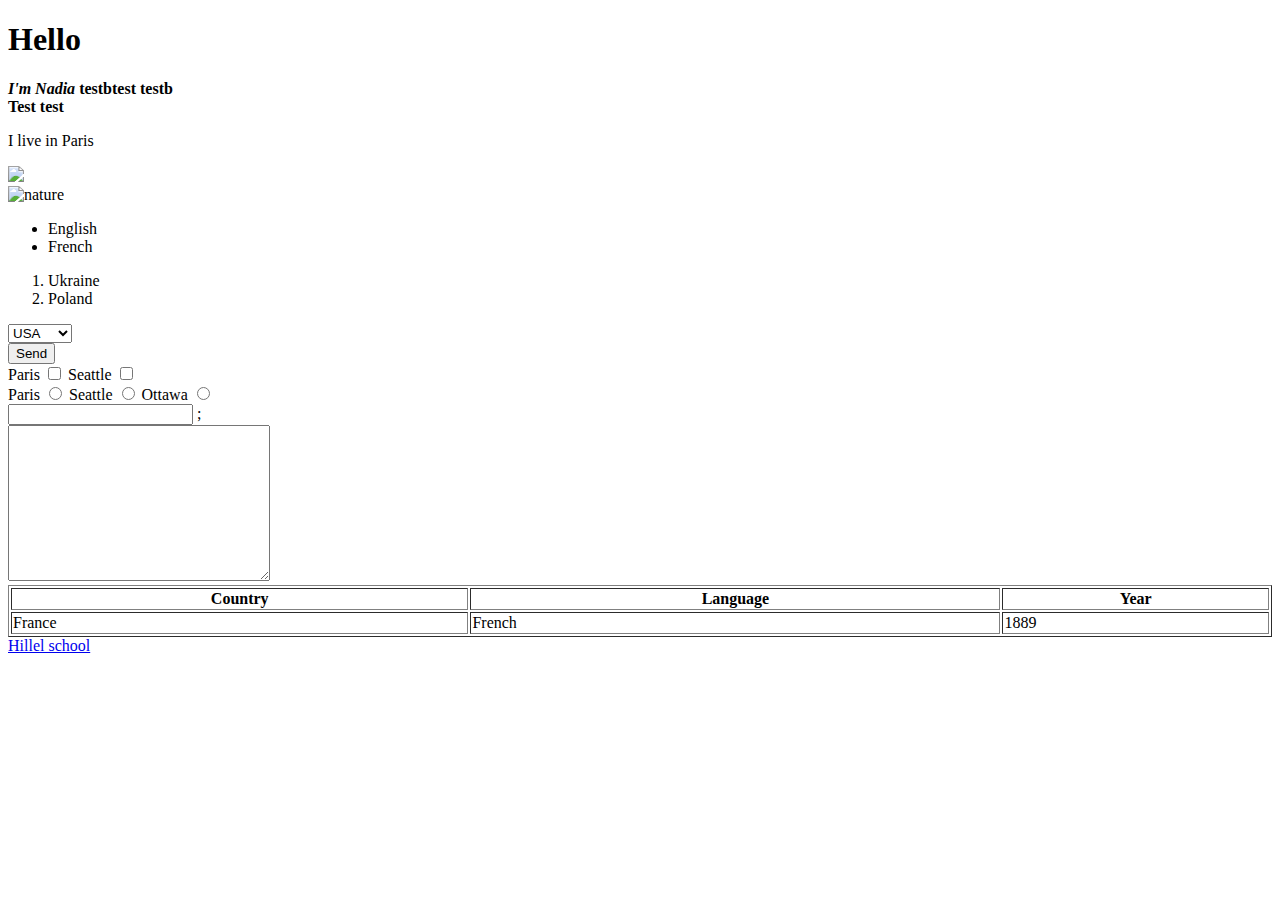
==== index.html @ 1f76a510 "Homework CV HTML" ====
<!DOCTYPE html>
<html lang="en">
<head>
    <meta charset="UTF-8">
    <meta http-equiv="X-UA-Compatible" content="IE=edge">
    <meta name="viewport" content="width=device-width, initial-scale=1.0">
    <title>Hello hillel</title>
</head>
<body>
    <h1>Hello</h1>
 <p><b><i>I'm Nadia</i> testbtest testb <br>Test test </b></p> <div>I live in Paris</div>
 <p>
 <img src="https://cdn.corporate.walmart.com/dims4/WMT/572511c/2147483647/strip/true/crop/1920x1066+0+7/resize/980x544!/quality/90/?url=https%3A%2F%2Fcdn.corporate.walmart.com%2F7b%2F66%2F142c151b4cd3a19c13e1ca65f193%2Fbusinessfornature-banner.png" width="100%"><br>
 <img src="/images/.nature.png" alt="nature">
 </p>

 <ul>
    <li>English</li>
    <li>French</li>
 </ul>
 <ol>
    <li>Ukraine</li>
    <li>Poland</li>
 </ol>
 <select>
    <option value="2" selected>USA</option>
    <option>Spain</option>
    <option>France</option>
 </select> <br>
 <button>Send</button>
<div>
 <label for="Paris">Paris</label>
 <input type="checkbox" id="Paris">
 <label for="Seattle">Seattle</label>
 <input type="checkbox" id="Seattle">
 
 </div>
 <div>
    <label for="Paris">Paris</label>
    <input type="radio" name="test" id="Paris">
    <label for="Seattle">Seattle</label>
    <input type="radio" name="test" id="Seattle">
    <label for="Ottawa">Ottawa</label>
    <input type="radio" name="test" id="Ottawa">
    </div>
 <input> ;<br>
 <textarea cols="30" rows="10"></textarea>
 <br>
<div>
 <table style="width: 100%" border="black">
<tr>
<th>Country</th>
<th>Language</th>
<th>Year</th>
</tr>
<tr>
 <td>France</td>
<td>French</td>
<td>1889</td>
</tr>
</table>
</div>
<a href="https://lms.ithillel.ua/groups/637798eddad9e02a79813f93/lessons"  target="_blank">Hillel school</a> 
</body>
</html>
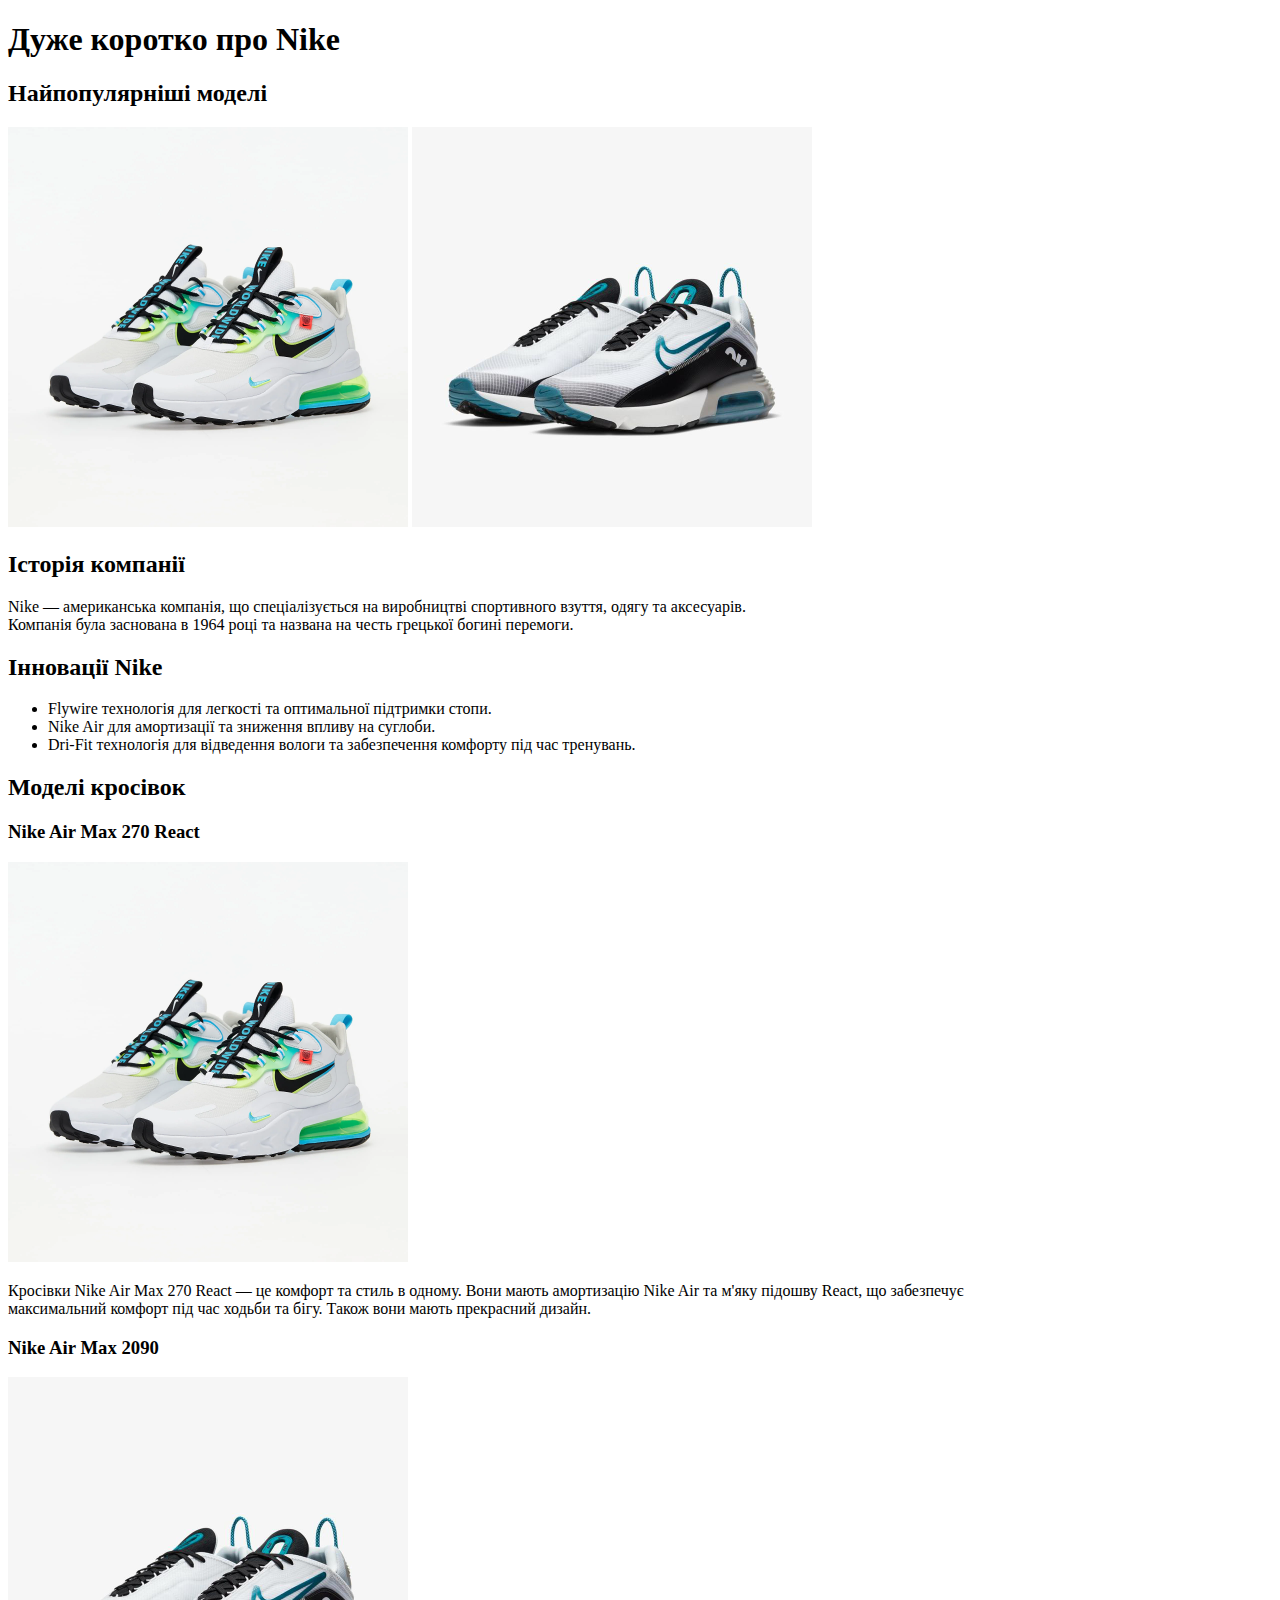
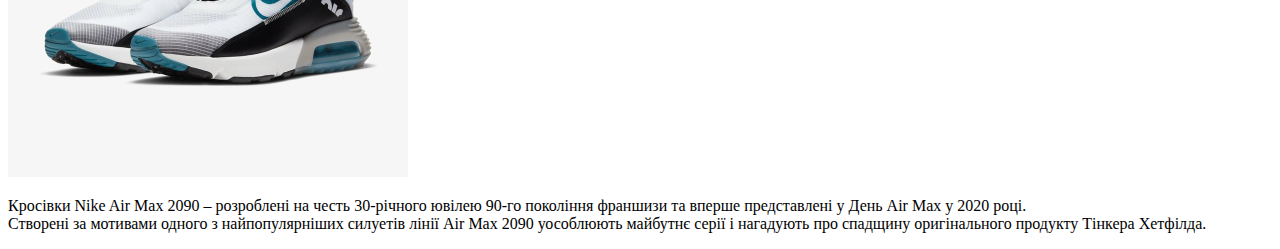
==== commit d4c0006b: "main" ====
--- a/index.html
+++ b/index.html
@@ -1,65 +1,46 @@
 <!DOCTYPE html>
-<html lang="en">
-<head>
-    <meta charset="UTF-8">
-    <meta http-equiv="X-UA-Compatible" content="IE=edge">
-    <meta name="viewport" content="width=device-width, initial-scale=1.0">
-    <title>Hello hillel</title>
-</head>
-<body>
-    <h1>Hello</h1>
- <p><b><i>I'm Nadia</i> testbtest testb <br>Test test </b></p> <div>I live in Paris</div>
- <p>
- <img src="https://cdn.corporate.walmart.com/dims4/WMT/572511c/2147483647/strip/true/crop/1920x1066+0+7/resize/980x544!/quality/90/?url=https%3A%2F%2Fcdn.corporate.walmart.com%2F7b%2F66%2F142c151b4cd3a19c13e1ca65f193%2Fbusinessfornature-banner.png" width="100%"><br>
- <img src="/images/.nature.png" alt="nature">
- </p>
-
- <ul>
-    <li>English</li>
-    <li>French</li>
- </ul>
- <ol>
-    <li>Ukraine</li>
-    <li>Poland</li>
- </ol>
- <select>
-    <option value="2" selected>USA</option>
-    <option>Spain</option>
-    <option>France</option>
- </select> <br>
- <button>Send</button>
-<div>
- <label for="Paris">Paris</label>
- <input type="checkbox" id="Paris">
- <label for="Seattle">Seattle</label>
- <input type="checkbox" id="Seattle">
- 
- </div>
- <div>
-    <label for="Paris">Paris</label>
-    <input type="radio" name="test" id="Paris">
-    <label for="Seattle">Seattle</label>
-    <input type="radio" name="test" id="Seattle">
-    <label for="Ottawa">Ottawa</label>
-    <input type="radio" name="test" id="Ottawa">
-    </div>
- <input> ;<br>
- <textarea cols="30" rows="10"></textarea>
- <br>
-<div>
- <table style="width: 100%" border="black">
-<tr>
-<th>Country</th>
-<th>Language</th>
-<th>Year</th>
-</tr>
-<tr>
- <td>France</td>
-<td>French</td>
-<td>1889</td>
-</tr>
-</table>
-</div>
-<a href="https://lms.ithillel.ua/groups/637798eddad9e02a79813f93/lessons"  target="_blank">Hillel school</a> 
-</body>
+<html>
+    <head>
+        <title>Сайт про Nike</title>
+      </head>
+      <body>
+        <h1>Дуже коротко про Nike</h1>
+        
+        <div>
+          <h2>Найпопулярніші моделі</h2>
+          <img style="width: 400px; height: 400px;" src="./images/71476.webp" alt="Моделі кросівок Nike">
+          <img style="width: 400px; height: 400px;" src="./images/85257330.jpeg" alt="Моделі кросівок Nike">
+    
+        </div>
+    
+        <div>
+          <h2>Історія компанії</h2>
+          <p>Nike — американська компанія, що спеціалізується на виробництві спортивного взуття, одягу та аксесуарів. <br> Компанія була заснована в 1964 році та названа на честь грецької богині перемоги.</p>
+        </div>
+        
+        <div>
+          <h2>Інновації Nike</h2>
+          <ul>
+            <li>Flywire технологія для легкості та оптимальної підтримки стопи.</li>
+            <li>Nike Air для амортизації та зниження впливу на суглоби.</li>
+            <li>Dri-Fit технологія для відведення вологи та забезпечення комфорту під час тренувань.</li>
+          </ul>
+        </div>
+    
+        <div>
+            <h2>Моделі кросівок</h2>
+        </div>
+          
+          <div>
+            <h3>Nike Air Max 270 React</h3>
+            <img style="width: 400px; height: 400px;" src="./images/71476.webp" alt="Nike Air Max 270 React">
+            <p>Кросівки Nike Air Max 270 React — це комфорт та стиль в одному. Вони мають амортизацію Nike Air та м'яку підошву React, що забезпечує<br> максимальний комфорт під час ходьби та бігу. Також вони мають прекрасний дизайн.
+          </div> 
+          
+          <div>
+            <h3>Nike Air Max 2090</h3>
+            <img style="width: 400px; height: 400px;" src="images/85257330.jpeg" alt="Nike Air Max 2090">
+            <p>Кросівки Nike Air Max 2090 – розроблені на честь 30-річного ювілею 90-го покоління франшизи та вперше представлені у День Air Max у 2020 році. <br> Створені за мотивами одного з найпопулярніших силуетів лінії Air Max 2090 уособлюють майбутнє серії і нагадують про спадщину оригінального продукту Тінкера Хетфілда. </p>
+        </div>
+      </body>
 </html>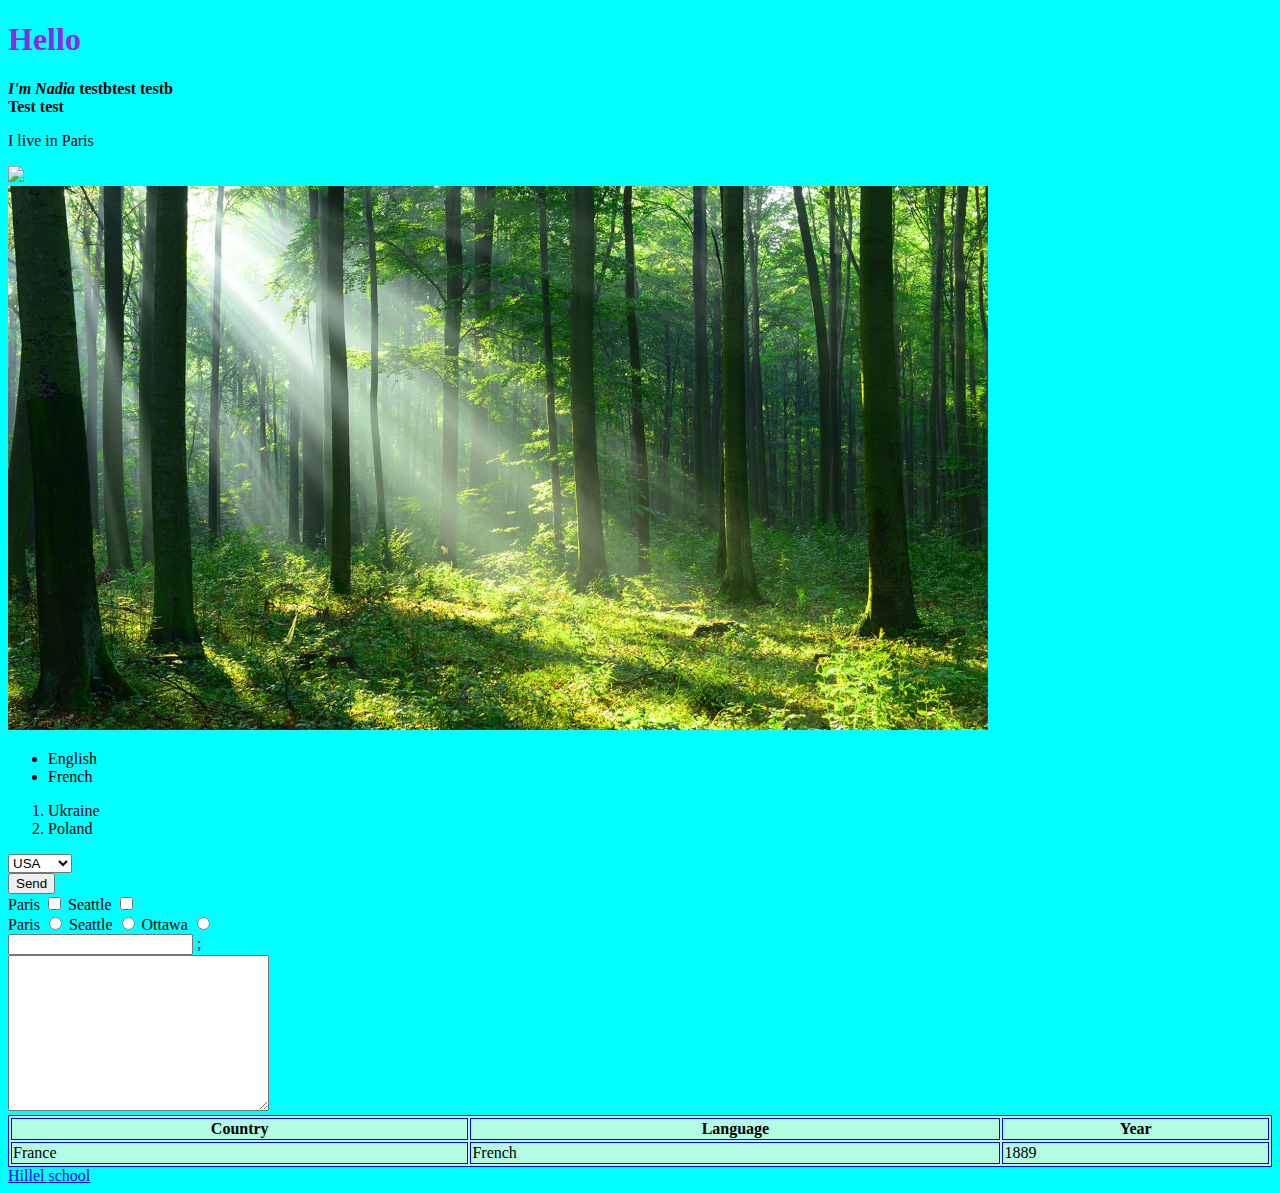
==== commit 23e74ca0: "css" ====
--- a/index.html
+++ b/index.html
@@ -1,46 +1,78 @@
 <!DOCTYPE html>
-<html>
-    <head>
-        <title>Сайт про Nike</title>
-      </head>
-      <body>
-        <h1>Дуже коротко про Nike</h1>
-        
-        <div>
-          <h2>Найпопулярніші моделі</h2>
-          <img style="width: 400px; height: 400px;" src="./images/71476.webp" alt="Моделі кросівок Nike">
-          <img style="width: 400px; height: 400px;" src="./images/85257330.jpeg" alt="Моделі кросівок Nike">
-    
-        </div>
-    
-        <div>
-          <h2>Історія компанії</h2>
-          <p>Nike — американська компанія, що спеціалізується на виробництві спортивного взуття, одягу та аксесуарів. <br> Компанія була заснована в 1964 році та названа на честь грецької богині перемоги.</p>
-        </div>
-        
-        <div>
-          <h2>Інновації Nike</h2>
-          <ul>
-            <li>Flywire технологія для легкості та оптимальної підтримки стопи.</li>
-            <li>Nike Air для амортизації та зниження впливу на суглоби.</li>
-            <li>Dri-Fit технологія для відведення вологи та забезпечення комфорту під час тренувань.</li>
-          </ul>
-        </div>
-    
-        <div>
-            <h2>Моделі кросівок</h2>
-        </div>
-          
-          <div>
-            <h3>Nike Air Max 270 React</h3>
-            <img style="width: 400px; height: 400px;" src="./images/71476.webp" alt="Nike Air Max 270 React">
-            <p>Кросівки Nike Air Max 270 React — це комфорт та стиль в одному. Вони мають амортизацію Nike Air та м'яку підошву React, що забезпечує<br> максимальний комфорт під час ходьби та бігу. Також вони мають прекрасний дизайн.
-          </div> 
-          
-          <div>
-            <h3>Nike Air Max 2090</h3>
-            <img style="width: 400px; height: 400px;" src="images/85257330.jpeg" alt="Nike Air Max 2090">
-            <p>Кросівки Nike Air Max 2090 – розроблені на честь 30-річного ювілею 90-го покоління франшизи та вперше представлені у День Air Max у 2020 році. <br> Створені за мотивами одного з найпопулярніших силуетів лінії Air Max 2090 уособлюють майбутнє серії і нагадують про спадщину оригінального продукту Тінкера Хетфілда. </p>
-        </div>
-      </body>
+<html lang="en">
+<head>
+    <meta charset="UTF-8">
+    <meta http-equiv="X-UA-Compatible" content="IE=edge">
+    <meta name="viewport" content="width=device-width, initial-scale=1.0">
+    <style>
+       table, td, tr, th{
+        background-color: rgb(180, 251, 227);
+        border-color: cornflowerblue;
+        border-bottom: cadetblue;
+        border: 1px solid blue;
+       } 
+       body{
+        background-color: aqua;
+        background-image: linear-gradient();
+       }
+    </style>
+    <link rel="stylesheet" href="./css/my_style.css">
+    <title>Hello hillel</title>
+</head>
+<body>
+    <h1 style="color: blueviolet; font-family: fantasy;">Hello</h1>
+ <p><b><i>I'm Nadia</i> testbtest testb <br>Test test </b></p> <div>I live in Paris</div>
+ <p>
+ <img src="https://cdn.corporate.walmart.com/dims4/WMT/572511c/2147483647/strip/true/crop/1920x1066+0+7/resize/980x544!/quality/90/?url=https%3A%2F%2Fcdn.corporate.walmart.com%2F7b%2F66%2F142c151b4cd3a19c13e1ca65f193%2Fbusinessfornature-banner.png" width="100%"><br>
+ <img src="./images/nature.png" alt="nature">
+ </p>
+
+ <ul>
+    <li>English</li>
+    <li>French</li>
+ </ul>
+ <ol>
+    <li>Ukraine</li>
+    <li>Poland</li>
+ </ol>
+ <select>
+    <option value="2" selected>USA</option>
+    <option>Spain</option>
+    <option>France</option>
+ </select> <br>
+ <button>Send</button>
+<div>
+ <label for="Paris">Paris</label>
+ <input type="checkbox" id="Paris">
+ <label for="Seattle">Seattle</label>
+ <input type="checkbox" id="Seattle">
+ 
+ </div>
+ <div>
+    <label for="Paris">Paris</label>
+    <input type="radio" name="test" id="Paris">
+    <label for="Seattle">Seattle</label>
+    <input type="radio" name="test" id="Seattle">
+    <label for="Ottawa">Ottawa</label>
+    <input type="radio" name="test" id="Ottawa">
+    </div>
+ <input> ;<br>
+ <textarea cols="30" rows="10"></textarea>
+ <br>
+<div>
+ <table style="width: 100%" >
+<tr>
+<th>Country</th>
+<th>Language</th>
+<th>Year</th>
+</tr>
+<tr>
+ <td>France</td>
+<td>French</td>
+<td>1889</td>
+</tr>
+</table>
+</div>
+<a href="https://lms.ithillel.ua/groups/637798eddad9e02a79813f93/lessons"  target="_blank">Hillel school</a> 
+</body>
 </html>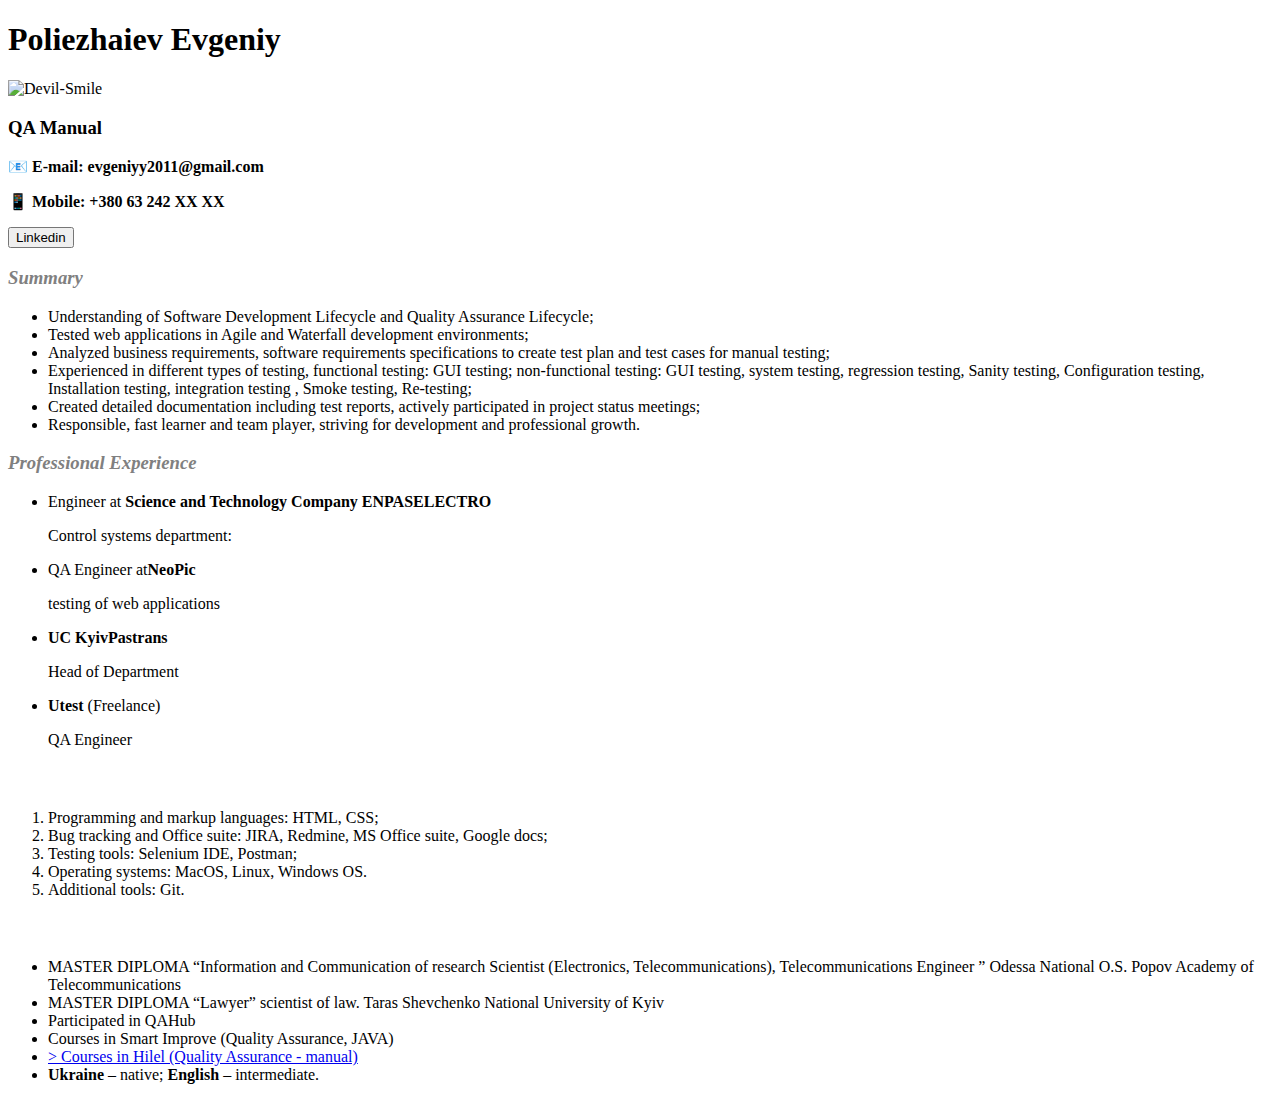
==== commit a0a4a632: "create web page html plus CSS" ====
--- a/index.html
+++ b/index.html
@@ -1,78 +1,118 @@
+<!--Резюме -->
 <!DOCTYPE html>
 <html lang="en">
 <head>
-    <meta charset="UTF-8">
-    <meta http-equiv="X-UA-Compatible" content="IE=edge">
-    <meta name="viewport" content="width=device-width, initial-scale=1.0">
-    <style>
-       table, td, tr, th{
-        background-color: rgb(180, 251, 227);
-        border-color: cornflowerblue;
-        border-bottom: cadetblue;
-        border: 1px solid blue;
-       } 
-       body{
-        background-color: aqua;
-        background-image: linear-gradient();
-       }
+  <meta charset="UTF-8">
+  <title>CV Poliezhaiev Evgeniy</title>
+  <!--Создал свой Фавикон и добавил -->
+  <link rel="icon" type="image/x-icon" href="./imeages/favicon.ico">
+
+
+  <!--
+
+  <style>
+    body {
+    background-image: url("./imeages/pngtree-my-resume-background-material-image_177383.jpg") 
+    }
     </style>
-    <link rel="stylesheet" href="./css/my_style.css">
-    <title>Hello hillel</title>
+
+
+  -->
+
+  <link rel="stylesheet" href="./css/my_styles.css">
+
 </head>
+
 <body>
-    <h1 style="color: blueviolet; font-family: fantasy;">Hello</h1>
- <p><b><i>I'm Nadia</i> testbtest testb <br>Test test </b></p> <div>I live in Paris</div>
- <p>
- <img src="https://cdn.corporate.walmart.com/dims4/WMT/572511c/2147483647/strip/true/crop/1920x1066+0+7/resize/980x544!/quality/90/?url=https%3A%2F%2Fcdn.corporate.walmart.com%2F7b%2F66%2F142c151b4cd3a19c13e1ca65f193%2Fbusinessfornature-banner.png" width="100%"><br>
- <img src="./images/nature.png" alt="nature">
- </p>
 
- <ul>
-    <li>English</li>
-    <li>French</li>
- </ul>
- <ol>
-    <li>Ukraine</li>
-    <li>Poland</li>
- </ol>
- <select>
-    <option value="2" selected>USA</option>
-    <option>Spain</option>
-    <option>France</option>
- </select> <br>
- <button>Send</button>
 <div>
- <label for="Paris">Paris</label>
- <input type="checkbox" id="Paris">
- <label for="Seattle">Seattle</label>
- <input type="checkbox" id="Seattle">
- 
- </div>
- <div>
-    <label for="Paris">Paris</label>
-    <input type="radio" name="test" id="Paris">
-    <label for="Seattle">Seattle</label>
-    <input type="radio" name="test" id="Seattle">
-    <label for="Ottawa">Ottawa</label>
-    <input type="radio" name="test" id="Ottawa">
-    </div>
- <input> ;<br>
- <textarea cols="30" rows="10"></textarea>
- <br>
-<div>
- <table style="width: 100%" >
-<tr>
-<th>Country</th>
-<th>Language</th>
-<th>Year</th>
-</tr>
-<tr>
- <td>France</td>
-<td>French</td>
-<td>1889</td>
-</tr>
-</table>
+  <!-- 
+<h1 style=color:red;> Poliezhaiev Evgeniy  </h1>
+  -->
+  <h1 class="name">Poliezhaiev Evgeniy </h1>
+<img  src=https://img.lovepik.com/free-png/20211105/lovepik-head-portrait-png-image_400320827_wh1200.png width=200 alt="Devil-Smile">
+<h3 class="QA"> QA Manual </h3>
+
+<!--
+<h3> <i style=color:Gray></i> </h3>
+-->
+
+<p><b >&#128231; E-mail: evgeniyy2011@gmail.com</b>  </p>
+<p><b>&#128241; Mobile: +380 63 242 XX XX</b>  </p>
+
+
+<!--button with Link to Linkedin-->
+  <form action="https://www.linkedin.com/in/%D0%B5%D0%B2%D0%B3%D0%B5%D0%BD%D0%B8%D0%B9-%D0%BF%D0%BE%D0%BB%D0%B5%D0%B6%D0%B0%D0%B5%D0%B2-a64287134/">
+      <button type="submit">Linkedin</button>
+      
+<h3> <p><b><i style=color:Gray>Summary</i></b> </p> </h3>
+
+<ul>
+<li>Understanding of Software Development Lifecycle and Quality Assurance Lifecycle; </li>
+<li>Tested web applications in Agile and Waterfall development environments;</li>
+<li>Analyzed business requirements, software requirements specifications to create test plan and test cases for manual testing;</li>
+<li>Experienced in different types of testing,  functional testing: GUI testing;  non-functional testing: GUI testing, system testing, regression testing, Sanity testing, Configuration testing, Installation testing, integration testing , Smoke testing, Re-testing;</li>
+<li>Created detailed documentation including test reports, actively participated in project status meetings;</li>
+<li>Responsible, fast learner and team player, striving for development and professional growth.</li>
+</ul>
+
+<h3> <p><b><i style=color:Gray>Professional Experience</i></b></p></h3>
+
+<ul>
+<li> Engineer at <b>Science and Technology Company ENPASELECTRO</b></li>
+<p>
+Control systems department: 
+</p>
+<li>QA Engineer at<b>NeoPic</b> </li>
+<p>
+testing of web applications
+</p>
+<li> <b>UC KyivPastrans</b></li>
+<p>
+Head of Department 
+</p>
+<li><b>Utest</b> (Freelance)</li>
+<p>
+QA Engineer 
+</p>
+
+</ul>
+
+<h3>
+<p>
+<b><i style=color:white>Tools and Tech Skills</i></b>
+</p>
+</h3>
+
+<ol>
+<li>Programming and markup languages: HTML, CSS;</li>
+<li>Bug tracking and Office suite: JIRA, Redmine, MS Office suite, Google docs;</li>
+<li>Testing tools: Selenium IDE, Postman;</li>
+<li>Operating systems: MacOS, Linux, Windows OS.</li>
+<li>Additional tools: Git.</li>
+</ol>
+
+<h3> <p>
+<b><i style=color:white>Education and Languages</i></b>
+</p>
+</h3>
+<ul>
+<li>MASTER DIPLOMA  “Information and Communication of research Scientist (Electronics, Telecommunications), Telecommunications Engineer ” Odessa National O.S. Popov Academy of Telecommunications</li>
+<li>MASTER DIPLOMA  “Lawyer” scientist of law. Taras Shevchenko National University of Kyiv</li>
+<li>Participated in QAHub</li>
+<li>Courses in Smart Improve (Quality Assurance, JAVA)</li>
+<li> <a href="https://lms.ithillel.ua/">> Courses in Hilel (Quality Assurance - manual)</a></li>
+<li><b>Ukraine</b> – native; <b>English</b> – intermediate.</li>
+
+</ul>
+
+
+
+
+<!--Резюме -->
+  
+
 </div>
-<a href="https://lms.ithillel.ua/groups/637798eddad9e02a79813f93/lessons"  target="_blank">Hillel school</a> 
 </body>
-</html>+</html>
+
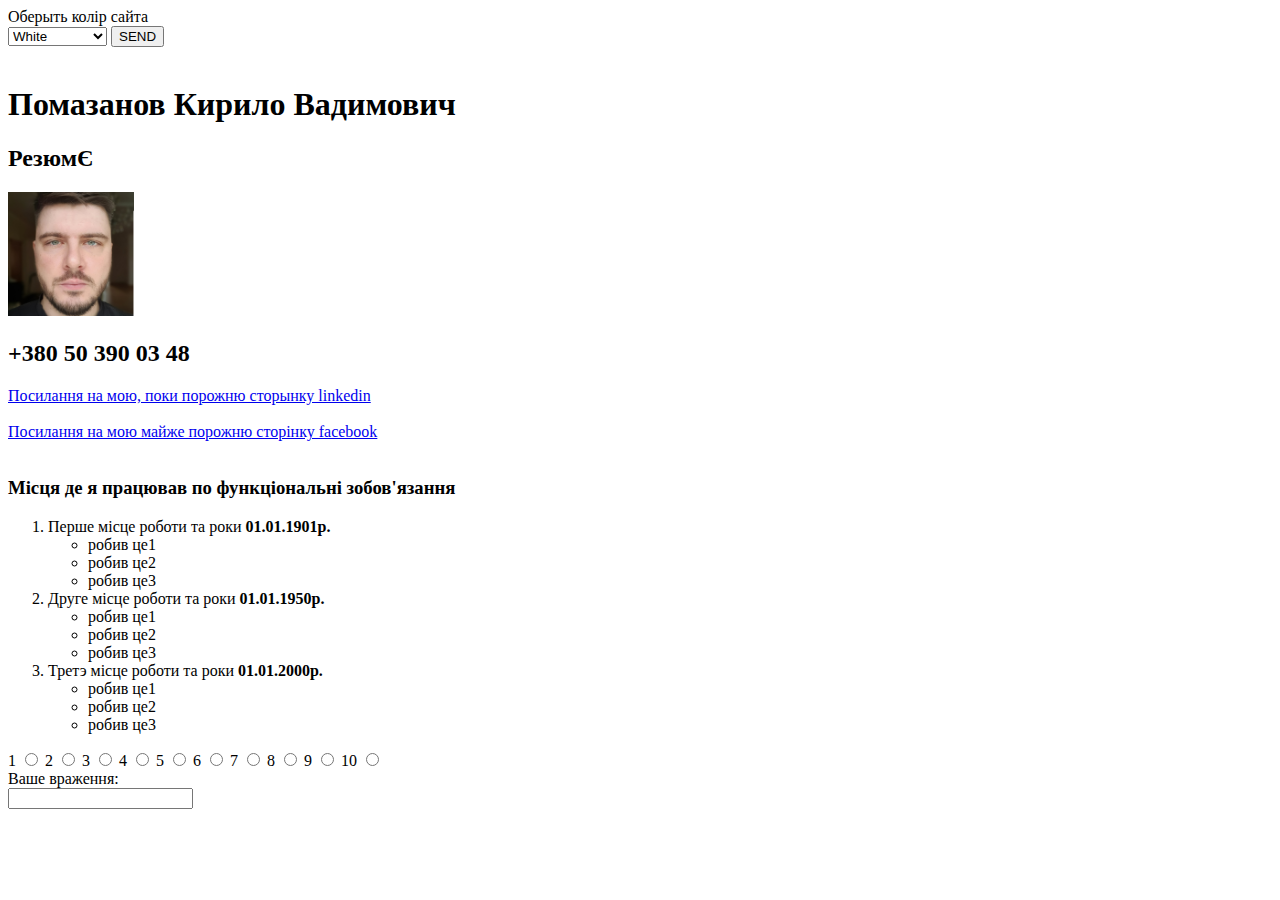
==== commit ccbb356b: "20230504" ====
--- a/index.html
+++ b/index.html
@@ -1,118 +1,75 @@
-<!--Резюме -->
+
 <!DOCTYPE html>
-<html lang="en">
+<html lang="en,ua">
 <head>
-  <meta charset="UTF-8">
-  <title>CV Poliezhaiev Evgeniy</title>
-  <!--Создал свой Фавикон и добавил -->
-  <link rel="icon" type="image/x-icon" href="./imeages/favicon.ico">
+    <meta charset="UTF-8">
+    <meta http-equiv="X-UA-Compatible" content="IE=edge">
+    <meta name="viewport" content="width=device-width, initial-scale=1.0">
+    <title>Pomazanov.kv</title>
+</head>
+<body>
+<a>Оберыть колір сайта</a><br>
+    <select>
+        <option value="2"> Antiquewhite </option>
+        <option value="3"> Dark </option>
+        <option value="1" selected> White </option>
+    </select>
+    <button> SEND </button>
+    <br><br>
+<p><h1>Помазанов Кирило Вадимович</h1></p>
+<p><h2>РезюмЄ</h2></p>
+<p class="fig"><img src="./images/20220530_091350.jpg" alt="my_best_photo_404" width="10%"></p>
+</head>
+<p><h2> +380 50 390 03 48</h2></p>
+<a href="https://www.linkedin.com/in/kyrylo-pomazanov-209216269/" target="_blank" > Посилання на мою, поки порожню сторынку linkedin</a> <br><br>
+<a href="https://www.facebook.com/kirill.pomazanov/" target="_blank" > Посилання на мою майже порожню сторінку facebook</a> <br><br>
 
-
-  <!--
-
-  <style>
-    body {
-    background-image: url("./imeages/pngtree-my-resume-background-material-image_177383.jpg") 
-    }
-    </style>
-
-
-  -->
-
-  <link rel="stylesheet" href="./css/my_styles.css">
-
-</head>
-
-<body>
-
-<div>
-  <!-- 
-<h1 style=color:red;> Poliezhaiev Evgeniy  </h1>
-  -->
-  <h1 class="name">Poliezhaiev Evgeniy </h1>
-<img  src=https://img.lovepik.com/free-png/20211105/lovepik-head-portrait-png-image_400320827_wh1200.png width=200 alt="Devil-Smile">
-<h3 class="QA"> QA Manual </h3>
-
-<!--
-<h3> <i style=color:Gray></i> </h3>
--->
-
-<p><b >&#128231; E-mail: evgeniyy2011@gmail.com</b>  </p>
-<p><b>&#128241; Mobile: +380 63 242 XX XX</b>  </p>
-
-
-<!--button with Link to Linkedin-->
-  <form action="https://www.linkedin.com/in/%D0%B5%D0%B2%D0%B3%D0%B5%D0%BD%D0%B8%D0%B9-%D0%BF%D0%BE%D0%BB%D0%B5%D0%B6%D0%B0%D0%B5%D0%B2-a64287134/">
-      <button type="submit">Linkedin</button>
-      
-<h3> <p><b><i style=color:Gray>Summary</i></b> </p> </h3>
-
-<ul>
-<li>Understanding of Software Development Lifecycle and Quality Assurance Lifecycle; </li>
-<li>Tested web applications in Agile and Waterfall development environments;</li>
-<li>Analyzed business requirements, software requirements specifications to create test plan and test cases for manual testing;</li>
-<li>Experienced in different types of testing,  functional testing: GUI testing;  non-functional testing: GUI testing, system testing, regression testing, Sanity testing, Configuration testing, Installation testing, integration testing , Smoke testing, Re-testing;</li>
-<li>Created detailed documentation including test reports, actively participated in project status meetings;</li>
-<li>Responsible, fast learner and team player, striving for development and professional growth.</li>
-</ul>
-
-<h3> <p><b><i style=color:Gray>Professional Experience</i></b></p></h3>
-
-<ul>
-<li> Engineer at <b>Science and Technology Company ENPASELECTRO</b></li>
-<p>
-Control systems department: 
-</p>
-<li>QA Engineer at<b>NeoPic</b> </li>
-<p>
-testing of web applications
-</p>
-<li> <b>UC KyivPastrans</b></li>
-<p>
-Head of Department 
-</p>
-<li><b>Utest</b> (Freelance)</li>
-<p>
-QA Engineer 
-</p>
-
-</ul>
-
-<h3>
-<p>
-<b><i style=color:white>Tools and Tech Skills</i></b>
-</p>
-</h3>
-
+<a><h3>Місця де я працював по функціональні зобов'язання</h3></a>
 <ol>
-<li>Programming and markup languages: HTML, CSS;</li>
-<li>Bug tracking and Office suite: JIRA, Redmine, MS Office suite, Google docs;</li>
-<li>Testing tools: Selenium IDE, Postman;</li>
-<li>Operating systems: MacOS, Linux, Windows OS.</li>
-<li>Additional tools: Git.</li>
+    <li>Перше місце роботи та роки <b>01.01.1901p.</b> </li>
+    <ul>
+        <li>робив це1</li>
+        <li>робив це2</li>
+        <li>робив це3</li>
+    </ul>
+    <li>Друге місце роботи та роки <b>01.01.1950p.</b> </li>
+    <ul>
+        <li>робив це1</li>
+        <li>робив це2</li>
+        <li>робив це3</li>
+    </ul>
+    <li>Третэ місце роботи та роки <b>01.01.2000р.</b> </li>
+    <ul>
+        <li>робив це1</li>
+        <li>робив це2</li>
+        <li>робив це3</li>
+    </ul>
 </ol>
-
-<h3> <p>
-<b><i style=color:white>Education and Languages</i></b>
-</p>
-</h3>
-<ul>
-<li>MASTER DIPLOMA  “Information and Communication of research Scientist (Electronics, Telecommunications), Telecommunications Engineer ” Odessa National O.S. Popov Academy of Telecommunications</li>
-<li>MASTER DIPLOMA  “Lawyer” scientist of law. Taras Shevchenko National University of Kyiv</li>
-<li>Participated in QAHub</li>
-<li>Courses in Smart Improve (Quality Assurance, JAVA)</li>
-<li> <a href="https://lms.ithillel.ua/">> Courses in Hilel (Quality Assurance - manual)</a></li>
-<li><b>Ukraine</b> – native; <b>English</b> – intermediate.</li>
-
-</ul>
-
-
-
-
-<!--Резюме -->
-  
-
-</div>
+<div_cho>
+<label for="1">1</label>
+<input type="radio" name='choseOne' id="1">
+<label for="2">2</label>
+<input type="radio" name='choseOne' id="2">
+<label for="3">3</label>
+<input type="radio" name='choseOne' id="3">
+<label for="4">4</label>
+<input type="radio" name='choseOne' id="4">
+<label for="5">5</label>
+<input type="radio" name='choseOne' id="5">
+<label for="6">6</label>
+<input type="radio" name='choseOne' id="6">
+<label for="7">7</label>
+<input type="radio" name='choseOne' id="7">
+<label for="8">8</label>
+<input type="radio" name='choseOne' id="8">
+<label for="9">9</label>
+<input type="radio" name='choseOne' id="9">
+<label for="10">10</label>
+<input type="radio" name='choseOne' id="10">
+</div_cho>
+<br>
+<a>Ваше враження:</a>
+<br>
+<input type="text" width="300" height="300"> 
 </body>
-</html>
-
+</html>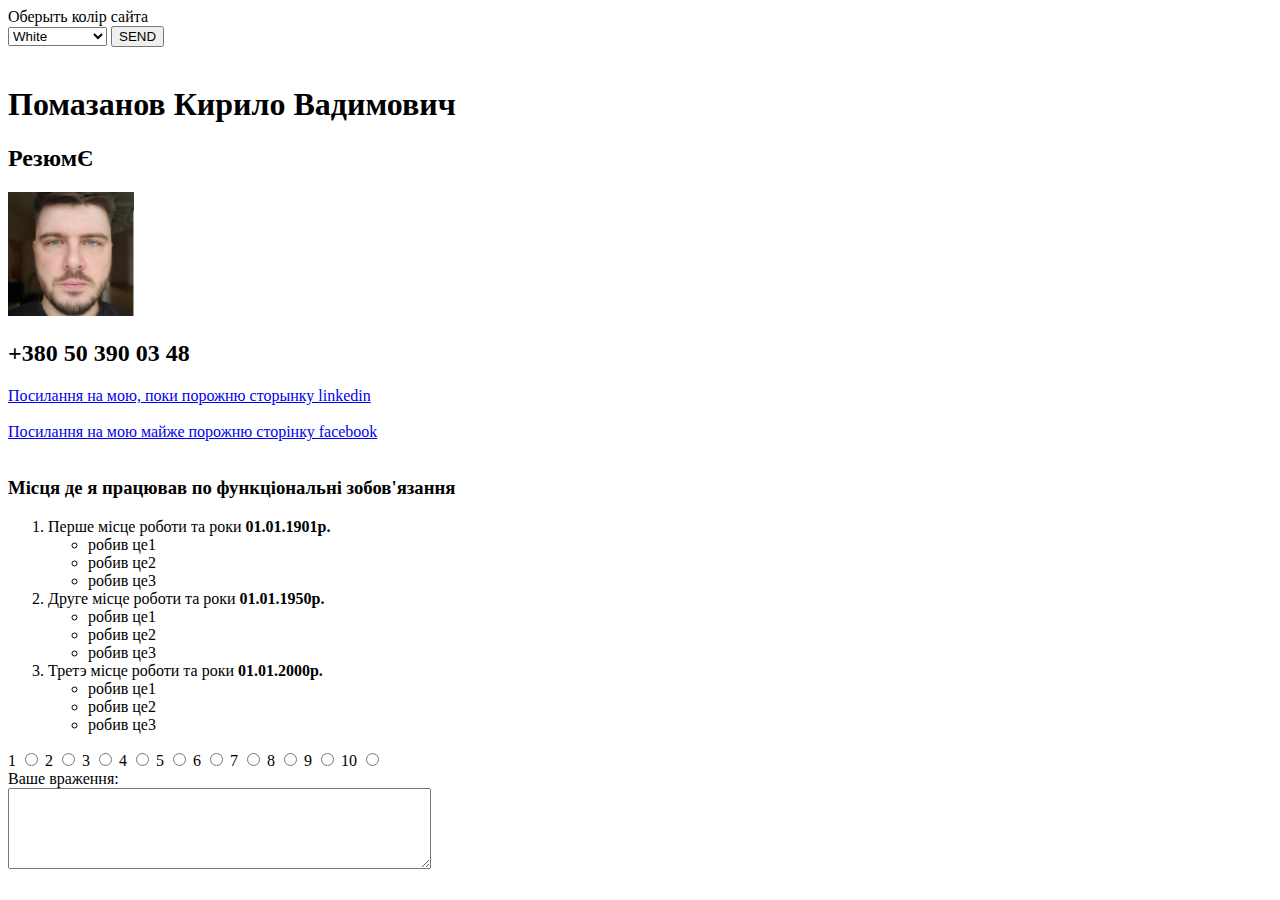
==== commit 153f1ca5: "20230504_1" ====
--- a/index.html
+++ b/index.html
@@ -70,6 +70,6 @@
 <br>
 <a>Ваше враження:</a>
 <br>
-<input type="text" width="300" height="300"> 
+<textarea cols="50" rows="5"> </textarea>
 </body>
 </html>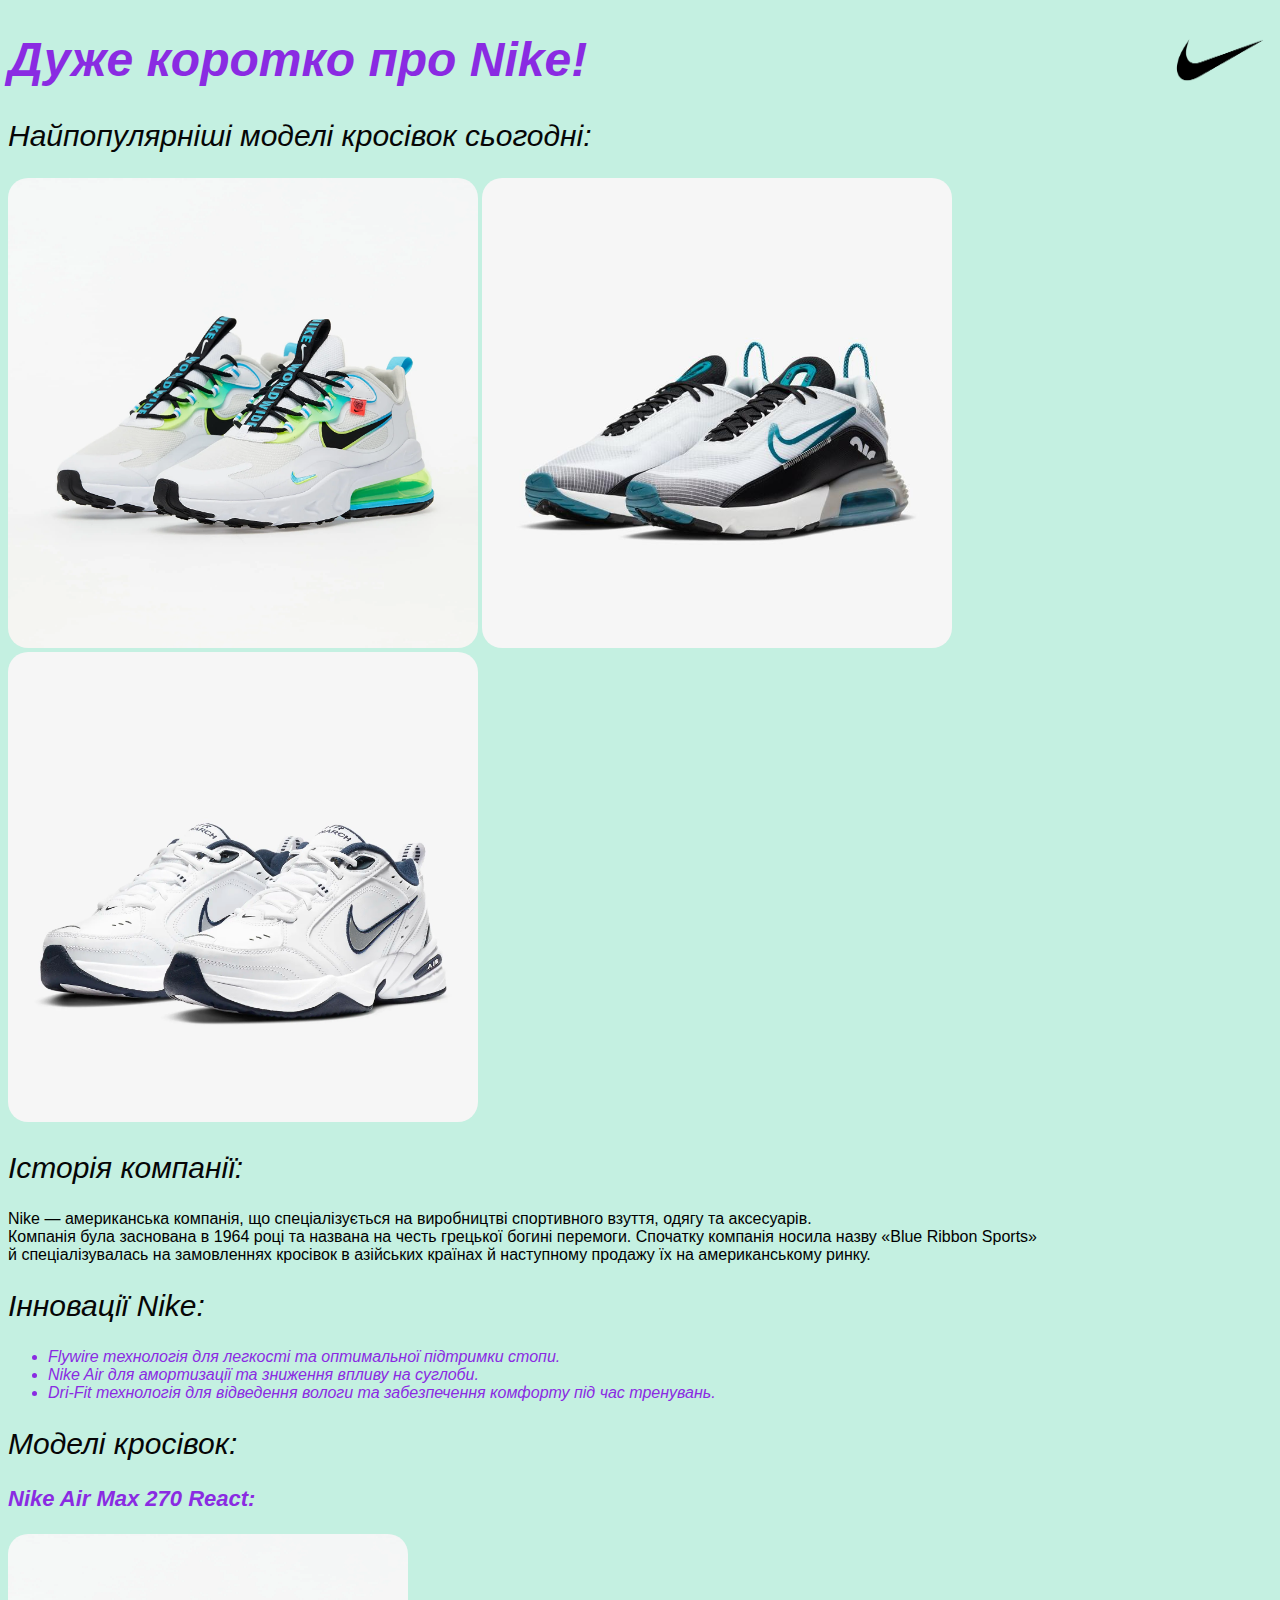
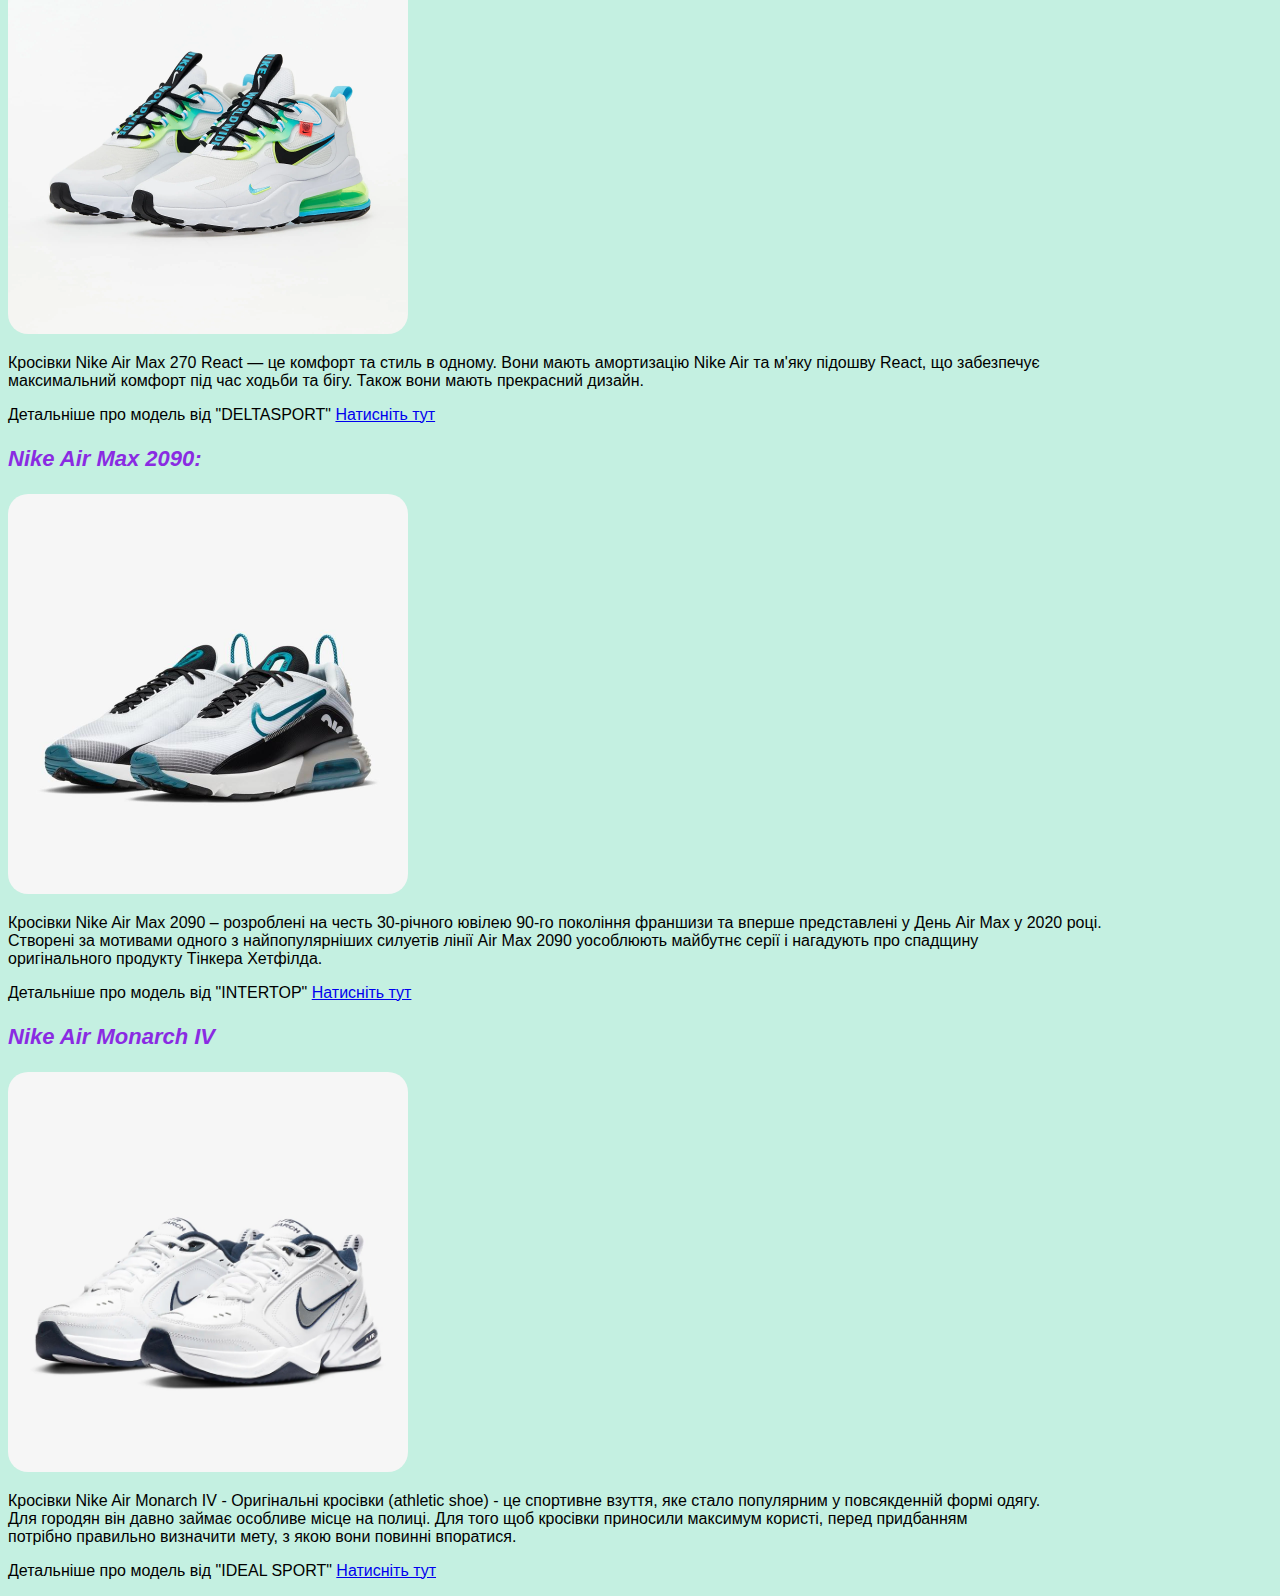
==== commit 302ba342: "main" ====
--- a/index.html
+++ b/index.html
@@ -1,75 +1,84 @@
+<!DOCTYPE html>
+<html>
+<style>
+  
+  h1 {
+    color: blueviolet; font-style: italic;font-family: Helvetica; font-weight: bold;font-size: 48px;
+  }
+  h3 {
+    color: blueviolet; font-style: italic;font-family: Helvetica; font-weight: bold; font-size: 22px;
+  }
+  body {
+    background-color: rgb(196, 240, 225);
+  }
+  H2 {
+    color: rgb(6, 6, 6); font-family: Arial;font-weight: lighter;font-style: italic; font-size: 30px;
+  }
+  img {
+  border-radius: 20px;
+}
+.logo {
+  position: fixed; top: 10px; right: 10px; z-index: 9999;
+}
+p {
+  font-family: Helvetica; font-size: 16px; font-weight: 320;
+}
+li {
+  font-style: italic; font-size: 16px; font-family: Helvetica; font-weight: 400; color: blueviolet;
+}
+</style>
+    <head>
+        <title>Сайт про Nike</title>
+      </head>
+      <body>
+        <h1>Дуже коротко про Nike! </h1>
 
-<!DOCTYPE html>
-<html lang="en,ua">
-<head>
-    <meta charset="UTF-8">
-    <meta http-equiv="X-UA-Compatible" content="IE=edge">
-    <meta name="viewport" content="width=device-width, initial-scale=1.0">
-    <title>Pomazanov.kv</title>
-</head>
-<body>
-<a>Оберыть колір сайта</a><br>
-    <select>
-        <option value="2"> Antiquewhite </option>
-        <option value="3"> Dark </option>
-        <option value="1" selected> White </option>
-    </select>
-    <button> SEND </button>
-    <br><br>
-<p><h1>Помазанов Кирило Вадимович</h1></p>
-<p><h2>РезюмЄ</h2></p>
-<p class="fig"><img src="./images/20220530_091350.jpg" alt="my_best_photo_404" width="10%"></p>
-</head>
-<p><h2> +380 50 390 03 48</h2></p>
-<a href="https://www.linkedin.com/in/kyrylo-pomazanov-209216269/" target="_blank" > Посилання на мою, поки порожню сторынку linkedin</a> <br><br>
-<a href="https://www.facebook.com/kirill.pomazanov/" target="_blank" > Посилання на мою майже порожню сторінку facebook</a> <br><br>
+        <div class="logo">
+          <img style="width: 100px; height: 100px; " src="./Logo/Nike-logo-506c4872.png" alt="Логотип">
+        </div>
+        
+        <div>
+          <h2>  Найпопулярніші моделі кросівок сьогодні:</h2>
+          <img style="width: 470px; height: 470px;" src="./images/71476.webp" alt="Моделі кросівок Nike">
+          <img style="width: 470px; height: 470px;" src="./images/85257330.jpeg" alt="Моделі кросівок Nike">
+          <img style="width: 470px; height: 470px;" src="./images/air-monarch-iv-mens-training-sho-4.jpeg" alt="Моделі кросівок Nike">
+    
+        </div>
+    
+        <div>
+          <h2>Історія компанії:</h2>
+          <p>Nike — американська компанія, що спеціалізується на виробництві спортивного взуття, одягу та аксесуарів. <br> Компанія була заснована в 1964 році та названа на честь грецької богині перемоги. Спочатку компанія носила назву «Blue Ribbon Sports» <br> й спеціалізувалась на замовленнях кросівок в азійських країнах й наступному продажу їх на американському ринку.</p>
+        </div>
+        
+        <div>
+          <h2>Інновації Nike:</h2>
+          <ul>
+            <li>Flywire технологія для легкості та оптимальної підтримки стопи.</li>
+            <li>Nike Air для амортизації та зниження впливу на суглоби.</li>
+            <li>Dri-Fit технологія для відведення вологи та забезпечення комфорту під час тренувань.</li>
+          </ul>
+        </div>
+    
+        <div>
+            <h2>Моделі кросівок:</h2>
+        </div>
+          
+          <div>
+            <h3>Nike Air Max 270 React:</h3>
+            <img style="width: 400px; height: 400px;" src="./images/71476.webp" alt="Nike Air Max 270 React">
+            <p>Кросівки Nike Air Max 270 React — це комфорт та стиль в одному. Вони мають амортизацію Nike Air та м'яку підошву React, що забезпечує<br> максимальний комфорт під час ходьби та бігу. Також вони мають прекрасний дизайн. <p>Детальніше про модель від "DELTASPORT"  <a href="https://deltasport.ua/ua/articles/nike-brand/predstavlyaem-nike-air-max-270-react/" title="Це спливаюча підказка">Натисніть тут</a></p>
+          </div> 
+          
+          <div>
+            <h3>Nike Air Max 2090:</h3>
+            <img style="width: 400px; height: 400px;" src="images/85257330.jpeg" alt="Nike Air Max 2090">
+            <p>Кросівки Nike Air Max 2090 – розроблені на честь 30-річного ювілею 90-го покоління франшизи та вперше представлені у День Air Max у 2020 році. <br> Створені за мотивами одного з найпопулярніших силуетів лінії Air Max 2090 уособлюють майбутнє серії і нагадують про спадщину <br> оригінального продукту Тінкера Хетфілда. </p> <p>Детальніше про модель від "INTERTOP"  <a href="https://intertop.ua/ua/product/sneakers-nike-4938964" title="Це спливаюча підказка">Натисніть тут</a></p>
+        </div>
 
-<a><h3>Місця де я працював по функціональні зобов'язання</h3></a>
-<ol>
-    <li>Перше місце роботи та роки <b>01.01.1901p.</b> </li>
-    <ul>
-        <li>робив це1</li>
-        <li>робив це2</li>
-        <li>робив це3</li>
-    </ul>
-    <li>Друге місце роботи та роки <b>01.01.1950p.</b> </li>
-    <ul>
-        <li>робив це1</li>
-        <li>робив це2</li>
-        <li>робив це3</li>
-    </ul>
-    <li>Третэ місце роботи та роки <b>01.01.2000р.</b> </li>
-    <ul>
-        <li>робив це1</li>
-        <li>робив це2</li>
-        <li>робив це3</li>
-    </ul>
-</ol>
-<div_cho>
-<label for="1">1</label>
-<input type="radio" name='choseOne' id="1">
-<label for="2">2</label>
-<input type="radio" name='choseOne' id="2">
-<label for="3">3</label>
-<input type="radio" name='choseOne' id="3">
-<label for="4">4</label>
-<input type="radio" name='choseOne' id="4">
-<label for="5">5</label>
-<input type="radio" name='choseOne' id="5">
-<label for="6">6</label>
-<input type="radio" name='choseOne' id="6">
-<label for="7">7</label>
-<input type="radio" name='choseOne' id="7">
-<label for="8">8</label>
-<input type="radio" name='choseOne' id="8">
-<label for="9">9</label>
-<input type="radio" name='choseOne' id="9">
-<label for="10">10</label>
-<input type="radio" name='choseOne' id="10">
-</div_cho>
-<br>
-<a>Ваше враження:</a>
-<br>
-<textarea cols="50" rows="5"> </textarea>
-</body>
+        <div>
+          <h3>Nike Air Monarch IV</h3>
+          <img style="width: 400px; height: 400px;" src="./images/air-monarch-iv-mens-training-sho-4.jpeg" alt="Air Monarch IV">
+          <p>Кросівки Nike Air Monarch IV - Оригінальні кросівки (athletic shoe) - це спортивне взуття, яке стало популярним у повсякденній формі одягу. <br> Для городян він давно займає особливе місце на полиці. Для того щоб кросівки приносили максимум користі, перед придбанням <br> потрібно правильно визначити мету, з якою вони повинні впоратися.</p> <p>Детальніше про модель від "IDEAL SPORT"  <a href="https://idealsport.com.ua/istoriya-nike-air-monarch/" title="Це спливаюча підказка">Натисніть тут</a></p>
+        </div>
+      </body>
 </html>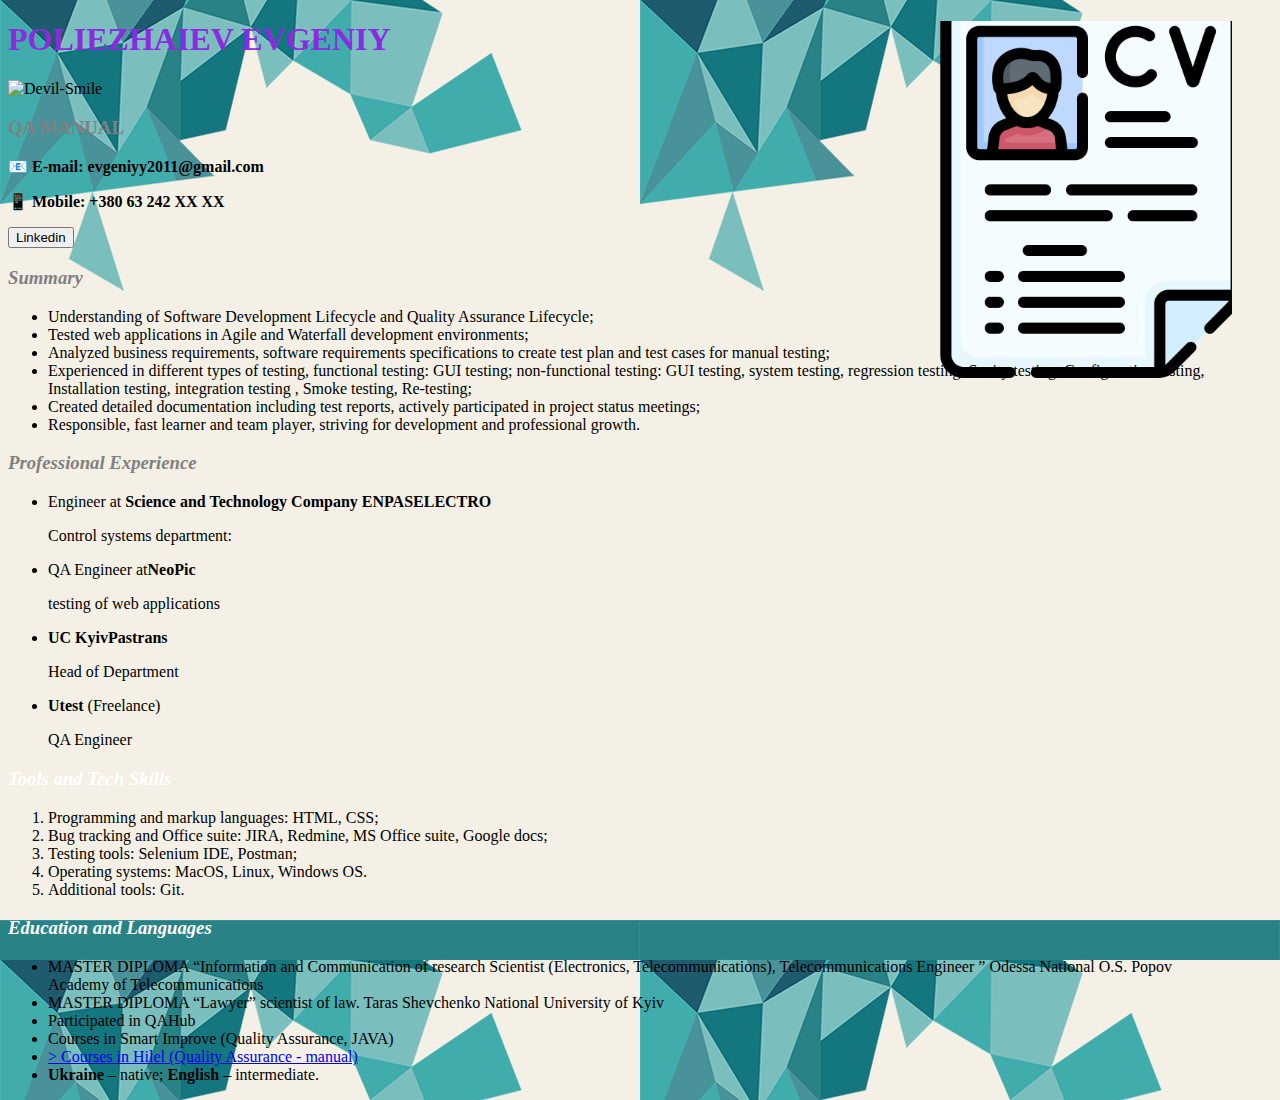
==== commit 33e7863e: "last version11.05.2023 JS" ====
--- a/index.html
+++ b/index.html
@@ -1,84 +1,120 @@
+<!--Резюме -->
 <!DOCTYPE html>
-<html>
-<style>
+<html lang="en">
+<head>
+  <meta charset="UTF-8">
+  <title>CV Poliezhaiev Evgeniy</title>
+  <!--Создал свой Фавикон и добавил -->
+  <link rel="icon" type="image/x-icon" href="./imeages/favicon.ico">
+
+
+  <!--
+
+  <style>
+    body {
+    background-image: url("./imeages/pngtree-my-resume-background-material-image_177383.jpg") 
+    }
+    </style>
+
+
+  -->
+
+  <link rel="stylesheet" href="./css/my_styles.css">
+
+</head>
+
+<body>
+
+<div>
+  <!-- 
+<h1 style=color:red;> Poliezhaiev Evgeniy  </h1>
+  -->
+  <h1 class="name">Poliezhaiev Evgeniy </h1>
+<img  src=https://img.lovepik.com/free-png/20211105/lovepik-head-portrait-png-image_400320827_wh1200.png width=200 alt="Devil-Smile">
+<h3 class="QA"> QA Manual </h3>
+
+<!--
+<h3> <i style=color:Gray></i> </h3>
+-->
+
+<p><b >&#128231; E-mail: evgeniyy2011@gmail.com</b>  </p>
+<p><b>&#128241; Mobile: +380 63 242 XX XX</b>  </p>
+
+
+<!--button with Link to Linkedin-->
+  <form action="https://www.linkedin.com/in/%D0%B5%D0%B2%D0%B3%D0%B5%D0%BD%D0%B8%D0%B9-%D0%BF%D0%BE%D0%BB%D0%B5%D0%B6%D0%B0%D0%B5%D0%B2-a64287134/">
+      <button type="submit">Linkedin</button>
+      
+<h3> <p><b><i style=color:Gray>Summary</i></b> </p> </h3>
+
+<ul>
+<li>Understanding of Software Development Lifecycle and Quality Assurance Lifecycle; </li>
+<li>Tested web applications in Agile and Waterfall development environments;</li>
+<li>Analyzed business requirements, software requirements specifications to create test plan and test cases for manual testing;</li>
+<li>Experienced in different types of testing,  functional testing: GUI testing;  non-functional testing: GUI testing, system testing, regression testing, Sanity testing, Configuration testing, Installation testing, integration testing , Smoke testing, Re-testing;</li>
+<li>Created detailed documentation including test reports, actively participated in project status meetings;</li>
+<li>Responsible, fast learner and team player, striving for development and professional growth.</li>
+</ul>
+
+<h3> <p><b><i style=color:Gray>Professional Experience</i></b></p></h3>
+
+<ul>
+<li> Engineer at <b>Science and Technology Company ENPASELECTRO</b></li>
+<p>
+Control systems department: 
+</p>
+<li>QA Engineer at<b>NeoPic</b> </li>
+<p>
+testing of web applications
+</p>
+<li> <b>UC KyivPastrans</b></li>
+<p>
+Head of Department 
+</p>
+<li><b>Utest</b> (Freelance)</li>
+<p>
+QA Engineer 
+</p>
+
+</ul>
+
+<h3>
+<p>
+<b><i style=color:white>Tools and Tech Skills</i></b>
+</p>
+</h3>
+
+<ol>
+<li>Programming and markup languages: HTML, CSS;</li>
+<li>Bug tracking and Office suite: JIRA, Redmine, MS Office suite, Google docs;</li>
+<li>Testing tools: Selenium IDE, Postman;</li>
+<li>Operating systems: MacOS, Linux, Windows OS.</li>
+<li>Additional tools: Git.</li>
+</ol>
+
+<h3> <p>
+<b><i style=color:white>Education and Languages</i></b>
+</p>
+</h3>
+<ul>
+<li>MASTER DIPLOMA  “Information and Communication of research Scientist (Electronics, Telecommunications), Telecommunications Engineer ” Odessa National O.S. Popov Academy of Telecommunications</li>
+<li>MASTER DIPLOMA  “Lawyer” scientist of law. Taras Shevchenko National University of Kyiv</li>
+<li>Participated in QAHub</li>
+<li>Courses in Smart Improve (Quality Assurance, JAVA)</li>
+<li> <a href="https://lms.ithillel.ua/">> Courses in Hilel (Quality Assurance - manual)</a></li>
+<li><b>Ukraine</b> – native; <b>English</b> – intermediate.</li>
+
+</ul>
+
+
+
+
+<!--Резюме -->
   
-  h1 {
-    color: blueviolet; font-style: italic;font-family: Helvetica; font-weight: bold;font-size: 48px;
-  }
-  h3 {
-    color: blueviolet; font-style: italic;font-family: Helvetica; font-weight: bold; font-size: 22px;
-  }
-  body {
-    background-color: rgb(196, 240, 225);
-  }
-  H2 {
-    color: rgb(6, 6, 6); font-family: Arial;font-weight: lighter;font-style: italic; font-size: 30px;
-  }
-  img {
-  border-radius: 20px;
-}
-.logo {
-  position: fixed; top: 10px; right: 10px; z-index: 9999;
-}
-p {
-  font-family: Helvetica; font-size: 16px; font-weight: 320;
-}
-li {
-  font-style: italic; font-size: 16px; font-family: Helvetica; font-weight: 400; color: blueviolet;
-}
-</style>
-    <head>
-        <title>Сайт про Nike</title>
-      </head>
-      <body>
-        <h1>Дуже коротко про Nike! </h1>
 
-        <div class="logo">
-          <img style="width: 100px; height: 100px; " src="./Logo/Nike-logo-506c4872.png" alt="Логотип">
-        </div>
-        
-        <div>
-          <h2>  Найпопулярніші моделі кросівок сьогодні:</h2>
-          <img style="width: 470px; height: 470px;" src="./images/71476.webp" alt="Моделі кросівок Nike">
-          <img style="width: 470px; height: 470px;" src="./images/85257330.jpeg" alt="Моделі кросівок Nike">
-          <img style="width: 470px; height: 470px;" src="./images/air-monarch-iv-mens-training-sho-4.jpeg" alt="Моделі кросівок Nike">
-    
-        </div>
-    
-        <div>
-          <h2>Історія компанії:</h2>
-          <p>Nike — американська компанія, що спеціалізується на виробництві спортивного взуття, одягу та аксесуарів. <br> Компанія була заснована в 1964 році та названа на честь грецької богині перемоги. Спочатку компанія носила назву «Blue Ribbon Sports» <br> й спеціалізувалась на замовленнях кросівок в азійських країнах й наступному продажу їх на американському ринку.</p>
-        </div>
-        
-        <div>
-          <h2>Інновації Nike:</h2>
-          <ul>
-            <li>Flywire технологія для легкості та оптимальної підтримки стопи.</li>
-            <li>Nike Air для амортизації та зниження впливу на суглоби.</li>
-            <li>Dri-Fit технологія для відведення вологи та забезпечення комфорту під час тренувань.</li>
-          </ul>
-        </div>
-    
-        <div>
-            <h2>Моделі кросівок:</h2>
-        </div>
-          
-          <div>
-            <h3>Nike Air Max 270 React:</h3>
-            <img style="width: 400px; height: 400px;" src="./images/71476.webp" alt="Nike Air Max 270 React">
-            <p>Кросівки Nike Air Max 270 React — це комфорт та стиль в одному. Вони мають амортизацію Nike Air та м'яку підошву React, що забезпечує<br> максимальний комфорт під час ходьби та бігу. Також вони мають прекрасний дизайн. <p>Детальніше про модель від "DELTASPORT"  <a href="https://deltasport.ua/ua/articles/nike-brand/predstavlyaem-nike-air-max-270-react/" title="Це спливаюча підказка">Натисніть тут</a></p>
-          </div> 
-          
-          <div>
-            <h3>Nike Air Max 2090:</h3>
-            <img style="width: 400px; height: 400px;" src="images/85257330.jpeg" alt="Nike Air Max 2090">
-            <p>Кросівки Nike Air Max 2090 – розроблені на честь 30-річного ювілею 90-го покоління франшизи та вперше представлені у День Air Max у 2020 році. <br> Створені за мотивами одного з найпопулярніших силуетів лінії Air Max 2090 уособлюють майбутнє серії і нагадують про спадщину <br> оригінального продукту Тінкера Хетфілда. </p> <p>Детальніше про модель від "INTERTOP"  <a href="https://intertop.ua/ua/product/sneakers-nike-4938964" title="Це спливаюча підказка">Натисніть тут</a></p>
-        </div>
+</div>
 
-        <div>
-          <h3>Nike Air Monarch IV</h3>
-          <img style="width: 400px; height: 400px;" src="./images/air-monarch-iv-mens-training-sho-4.jpeg" alt="Air Monarch IV">
-          <p>Кросівки Nike Air Monarch IV - Оригінальні кросівки (athletic shoe) - це спортивне взуття, яке стало популярним у повсякденній формі одягу. <br> Для городян він давно займає особливе місце на полиці. Для того щоб кросівки приносили максимум користі, перед придбанням <br> потрібно правильно визначити мету, з якою вони повинні впоратися.</p> <p>Детальніше про модель від "IDEAL SPORT"  <a href="https://idealsport.com.ua/istoriya-nike-air-monarch/" title="Це спливаюча підказка">Натисніть тут</a></p>
-        </div>
-      </body>
-</html>+<script src="./javascript/my_code.js"></script>
+</body>
+</html>
+
--- a/css/my_styles.css
+++ b/css/my_styles.css
@@ -0,0 +1,34 @@
+/*body{ 
+    background-color:
+}
+*/
+
+
+
+body{
+    background-image: url("../imeages/pngtree-my-resume-background-material-image_177383.jpg");
+}
+
+div {
+    background-image: url("../imeages/imeage\ for\ landing.png");
+    size: 10cm;
+    background-size: 10cm;
+    background-repeat: no-repeat;
+    background-position: right top;
+    margin-right: 40px;
+    background-attachment: fixed;
+    
+  }
+
+  .name {
+    color: blueviolet;
+    text-transform: uppercase;
+  }
+  .QA {
+    color: grey;
+    text-transform: uppercase;
+  }
+
+  
+
+
